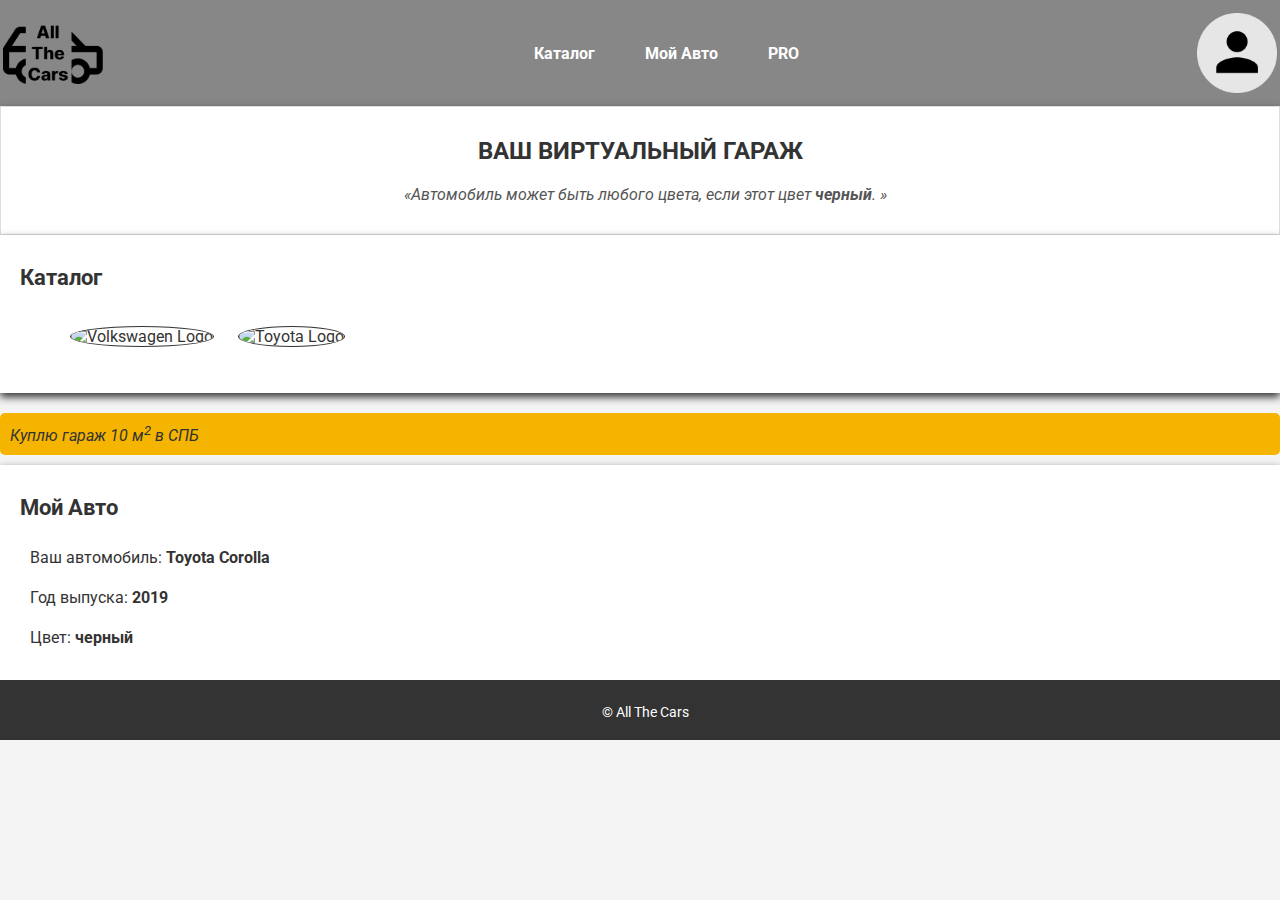
==== index.html @ 33bbd08a "fix" ====
<!DOCTYPE html>
<html lang="ru">
<head>
    <meta charset="UTF-8">
    <link rel="stylesheet" href="styles.css">
    <link href="https://fonts.googleapis.com/css2?family=Roboto:wght@400;700&display=swap" rel="stylesheet">
    <title>All The Cars</title>
    <meta name="description" content="Описание вашей страницы, например, 'Виртуальный гараж и каталог автомобилей'">
    <meta name="keywords" content="автомобили, гараж, каталог, машины, виртуальный гараж">
</head>
<body>
<header>
    <table width="100%">
        <tr>
            <td>
                <img src="Group%203.png" width="100" alt="Site logo">
            </td>
            <td align="center">
                <nav>
                    <a href="#">Каталог</a>&nbsp;&nbsp;&nbsp;&nbsp;
                    <a href="#">Мой Авто</a>&nbsp;&nbsp;&nbsp;&nbsp;
                    <a href="#">PRO</a>
                </nav>
            </td>
            <td align="right">
                <img src="Group%201.png" width="80" alt="Avatar">
            </td>
        </tr>
    </table>
</header>
<main>
    <div align="center">
        <article class="main-banner">
            <h1>Ваш виртуальный гараж</h1>
            <blockquote>
                <q>Автомобиль может быть <em>любого</em> цвета, если этот цвет <strong>черный</strong>. </q>
            </blockquote>
        </article>
    </div>
    <section>
        <h2>Каталог</h2>
        <ul>
            <li>
                <img src="https://cf-cdn-v6.volkswagen.at/media/Theme_MetaTags_OpenGraphImage_Component/40760-metaTags-ogImage/dh-1200-23ade3/2e1de91b/1714453782/VW_nbdLogo_reg_darkblue_digital_sRGB_1000px.png"
                     width="50" alt="Volkswagen Logo">
            </li>
            <li>
                <img src="https://www.batoturon.beget.app/uploads/1721655426225-toyota2.png" width="50"
                     alt="Toyota Logo">
            </li>
        </ul>
    </section>

    <aside>Куплю гараж 10 м<sup>2</sup> в СПБ</aside>
    <section>
        <h2>Мой Авто</h2>
        <p>Ваш автомобиль: <strong>Toyota Corolla</strong></p>
        <p>Год выпуска: <strong>2019</strong></p>
        <p>Цвет: <strong>черный</strong></p>
    </section>
</main>
<footer>
    <p>&copy; All The Cars</p>
</footer>

</body>
</html>
---- styles.css ----
body {
    font-family: 'Roboto', serif;
    background-color: #f4f4f4;
    color: #333;
    margin: 0;
    padding: 0;
}

header {
    background-color: #878787;
    color: #fff;
    padding: 10px 0;
    box-shadow: 0 4px 8px;
}

header img {
    vertical-align: middle;
}

nav a {
    text-decoration: none;
    color: #fff;
    font-weight: bold;
    margin: 0 15px;
}

nav a:hover {
    color: #f4b400;
}

.main-banner {
    background-color: #ffffff;
    padding: 20px;
    border: 1px solid #ddd;
    box-shadow: 0 4px 6px;
}

.main-banner h1 {
    font-size: 1.5rem;
    font-weight: bold;
    text-transform: uppercase;
    text-align: center;
}

.main-banner blockquote {
    font-size: 1rem;
    font-style: italic;
    color: #555;
    text-align: center;
    margin-top: 10px;
}

section {
    padding: 20px;
}

section h2 {
    font-size: 1.375rem;
    margin-bottom: 10px;
}

ul li {
    display: inline-block;
    margin: 10px;
}

ul img {
    border-radius: 50%;
    border: 1px solid #333;
}



footer {
    background-color: #333;
    color: #fff;
    padding: 10px 0;
    text-align: center;
    font-size: 14px;
    bottom: 0;
    width: 100%;
}

aside {
    background-color: #f4b400;
    padding: 10px;
    border-radius: 5px;
    margin: 20px 0;
    font-style: italic;
}

h1, h2 {
    margin: 0;
    padding: 10px 0;
}

p, blockquote, aside {
    margin-bottom: 10px;
    padding-left: 10px;
}

section p {
    font-size: 1rem;
    line-height: 1.5;
}

.main-banner {
    background-color: #fff;
    box-shadow: 0 4px 8px;
}

section {
    background-color: #fff;
    box-shadow: 0 4px 8px;
}

ul li {
    text-align: center;
}

ul li img {
    width: 50px;
    height: 50px;
}
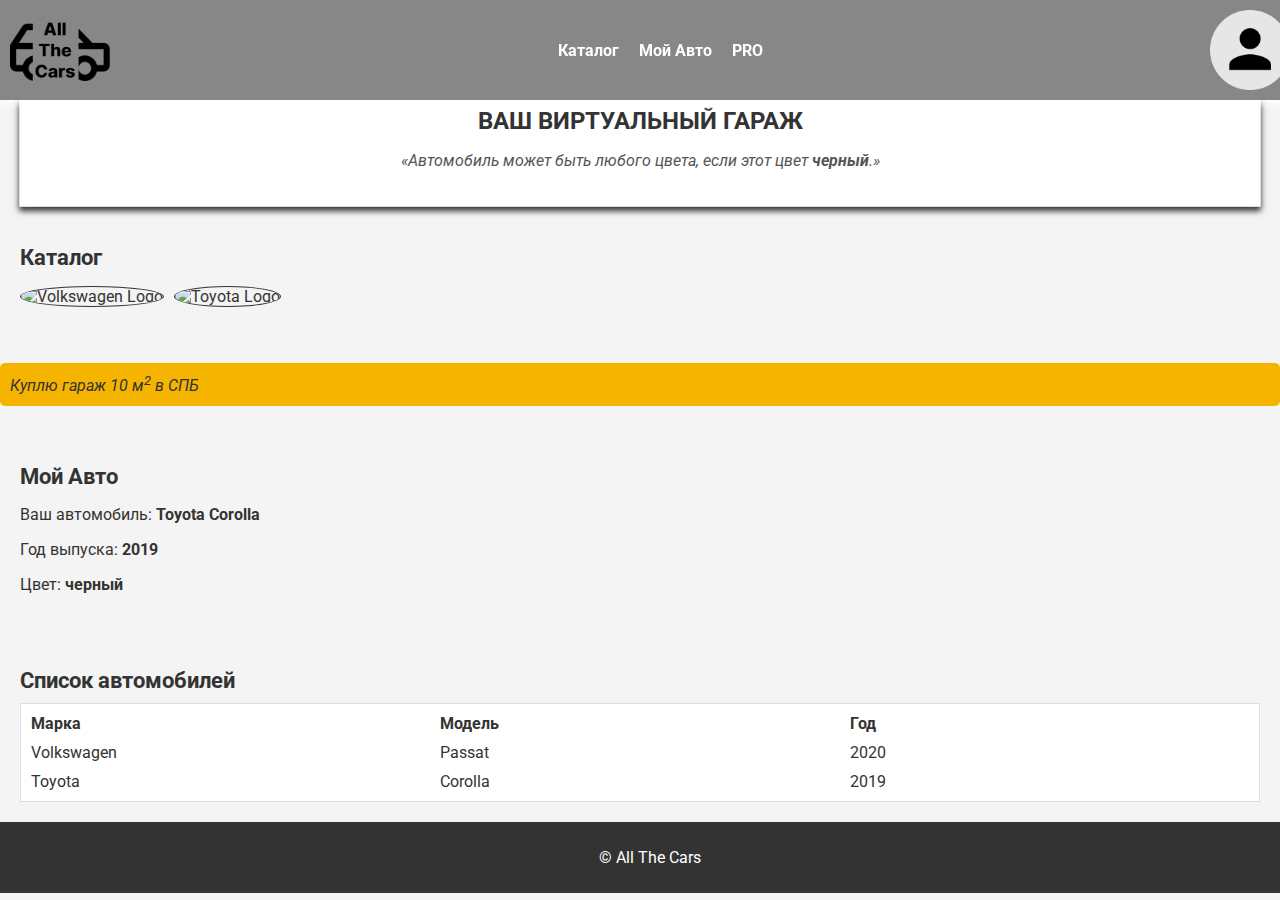
==== commit 8d6e2505: "lab3" ====
--- a/index.html
+++ b/index.html
@@ -10,33 +10,22 @@
 </head>
 <body>
 <header>
-    <table width="100%">
-        <tr>
-            <td>
-                <img src="Group%203.png" width="100" alt="Site logo">
-            </td>
-            <td align="center">
-                <nav>
-                    <a href="#">Каталог</a>&nbsp;&nbsp;&nbsp;&nbsp;
-                    <a href="#">Мой Авто</a>&nbsp;&nbsp;&nbsp;&nbsp;
-                    <a href="#">PRO</a>
-                </nav>
-            </td>
-            <td align="right">
-                <img src="Group%201.png" width="80" alt="Avatar">
-            </td>
-        </tr>
-    </table>
+    <img src="Group%203.png" width="100" alt="Site logo">
+    <nav>
+        <a href="#">Каталог</a>
+        <a href="#">Мой Авто</a>
+        <a href="#">PRO</a>
+    </nav>
+    <img src="Group%201.png" width="80" alt="Avatar">
 </header>
 <main>
-    <div align="center">
-        <article class="main-banner">
-            <h1>Ваш виртуальный гараж</h1>
-            <blockquote>
-                <q>Автомобиль может быть <em>любого</em> цвета, если этот цвет <strong>черный</strong>. </q>
-            </blockquote>
-        </article>
-    </div>
+    <article class="main-banner">
+        <h1>Ваш виртуальный гараж</h1>
+        <blockquote>
+            <q>Автомобиль может быть <em>любого</em> цвета, если этот цвет <strong>черный</strong>.</q>
+        </blockquote>
+    </article>
+
     <section>
         <h2>Каталог</h2>
         <ul>
@@ -45,23 +34,43 @@
                      width="50" alt="Volkswagen Logo">
             </li>
             <li>
-                <img src="https://www.batoturon.beget.app/uploads/1721655426225-toyota2.png" width="50"
-                     alt="Toyota Logo">
+                <img src="https://www.batoturon.beget.app/uploads/1721655426225-toyota2.png" width="50" alt="Toyota Logo">
             </li>
         </ul>
     </section>
 
     <aside>Куплю гараж 10 м<sup>2</sup> в СПБ</aside>
+
     <section>
         <h2>Мой Авто</h2>
         <p>Ваш автомобиль: <strong>Toyota Corolla</strong></p>
         <p>Год выпуска: <strong>2019</strong></p>
         <p>Цвет: <strong>черный</strong></p>
     </section>
+
+    <section>
+        <h2>Список автомобилей</h2>
+        <div class="table">
+            <div class="table-header">
+                <div>Марка</div>
+                <div>Модель</div>
+                <div>Год</div>
+            </div>
+            <div class="table-row">
+                <div>Volkswagen</div>
+                <div>Passat</div>
+                <div>2020</div>
+            </div>
+            <div class="table-row">
+                <div>Toyota</div>
+                <div>Corolla</div>
+                <div>2019</div>
+            </div>
+        </div>
+    </section>
 </main>
 <footer>
     <p>&copy; All The Cars</p>
 </footer>
-
 </body>
-</html>
+</html>--- a/styles.css
+++ b/styles.css
@@ -7,21 +7,36 @@
 }
 
 header {
+    display: flex;
+    justify-content: space-between;
+    align-items: center;
     background-color: #878787;
     color: #fff;
-    padding: 10px 0;
+    padding: 10px;
     box-shadow: 0 4px 8px;
+    position: fixed;
+    top: 0;
+    width: 100%;
+    z-index: 1000;
+}
+
+body {
+    padding-top: 70px;
+}
+
+header nav {
+    display: flex;
+    gap: 20px;
 }
 
 header img {
-    vertical-align: middle;
+    max-width: 100px;
 }
 
 nav a {
     text-decoration: none;
     color: #fff;
     font-weight: bold;
-    margin: 0 15px;
 }
 
 nav a:hover {
@@ -33,20 +48,20 @@
     padding: 20px;
     border: 1px solid #ddd;
     box-shadow: 0 4px 6px;
+    text-align: center;
+    margin: 20px 0;
 }
 
 .main-banner h1 {
     font-size: 1.5rem;
     font-weight: bold;
     text-transform: uppercase;
-    text-align: center;
 }
 
 .main-banner blockquote {
     font-size: 1rem;
     font-style: italic;
     color: #555;
-    text-align: center;
     margin-top: 10px;
 }
 
@@ -59,26 +74,18 @@
     margin-bottom: 10px;
 }
 
-ul li {
-    display: inline-block;
-    margin: 10px;
+ul {
+    display: flex;
+    gap: 10px;
+    list-style: none;
+    padding: 0;
 }
 
 ul img {
     border-radius: 50%;
     border: 1px solid #333;
-}
-
-
-
-footer {
-    background-color: #333;
-    color: #fff;
-    padding: 10px 0;
-    text-align: center;
-    font-size: 14px;
-    bottom: 0;
-    width: 100%;
+    width: 50px;
+    height: 50px;
 }
 
 aside {
@@ -89,36 +96,65 @@
     font-style: italic;
 }
 
-h1, h2 {
-    margin: 0;
-    padding: 10px 0;
+.table {
+    display: grid;
+    grid-template-columns: repeat(3, 1fr);
+    gap: 10px;
+    background-color: #fff;
+    padding: 10px;
+    border: 1px solid #ddd;
 }
 
-p, blockquote, aside {
-    margin-bottom: 10px;
-    padding-left: 10px;
+.table-header {
+    display: contents;
+    font-weight: bold;
+    background-color: #f4f4f4;
 }
 
-section p {
-    font-size: 1rem;
-    line-height: 1.5;
+.table-row {
+    display: contents;
 }
 
-.main-banner {
-    background-color: #fff;
-    box-shadow: 0 4px 8px;
+.table-row:nth-child(odd) {
+    background-color: #f9f9f9;
 }
 
-section {
+.table-row:nth-child(even) {
     background-color: #fff;
-    box-shadow: 0 4px 8px;
 }
 
-ul li {
+footer {
+    background-color: #333;
+    color: #fff;
+    padding: 10px;
     text-align: center;
+    position: relative;
+    bottom: 0;
+    width: 100%;
 }
 
-ul li img {
-    width: 50px;
-    height: 50px;
+@media screen and (max-width: 600px) {
+    nav a {
+        font-size: 0.875rem;
+    }
+
+    header img,
+    footer {
+        display: none;
+    }
+
+    .main-banner h1 {
+        font-size: 1.2rem;
+    }
+
+    .table {
+        grid-template-columns: 1fr;
+    }
+}
+
+@media screen and (min-width: 1200px) {
+    .main-banner {
+        max-width: 1200px;
+        margin: 0 auto;
+    }
 }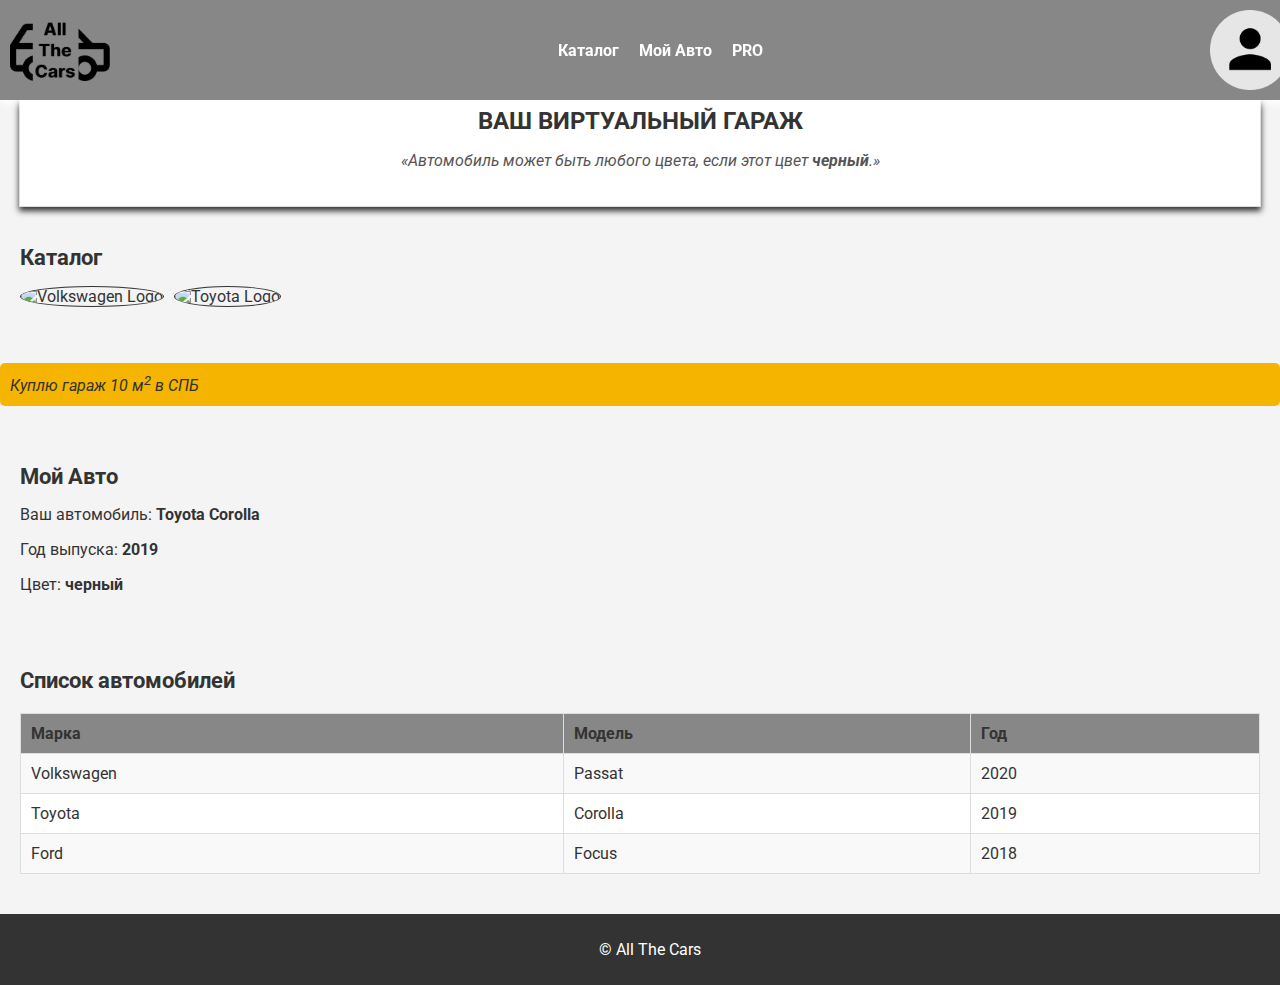
==== commit 139dddad: "fix" ====
--- a/index.html
+++ b/index.html
@@ -50,23 +50,32 @@
 
     <section>
         <h2>Список автомобилей</h2>
-        <div class="table">
-            <div class="table-header">
-                <div>Марка</div>
-                <div>Модель</div>
-                <div>Год</div>
-            </div>
-            <div class="table-row">
-                <div>Volkswagen</div>
-                <div>Passat</div>
-                <div>2020</div>
-            </div>
-            <div class="table-row">
-                <div>Toyota</div>
-                <div>Corolla</div>
-                <div>2019</div>
-            </div>
-        </div>
+        <table>
+            <thead>
+            <tr>
+                <th>Марка</th>
+                <th>Модель</th>
+                <th>Год</th>
+            </tr>
+            </thead>
+            <tbody>
+            <tr>
+                <td>Volkswagen</td>
+                <td>Passat</td>
+                <td>2020</td>
+            </tr>
+            <tr>
+                <td>Toyota</td>
+                <td>Corolla</td>
+                <td>2019</td>
+            </tr>
+            <tr>
+                <td>Ford</td>
+                <td>Focus</td>
+                <td>2018</td>
+            </tr>
+            </tbody>
+        </table>
     </section>
 </main>
 <footer>
--- a/styles.css
+++ b/styles.css
@@ -96,31 +96,30 @@
     font-style: italic;
 }
 
-.table {
-    display: grid;
-    grid-template-columns: repeat(3, 1fr);
-    gap: 10px;
-    background-color: #fff;
+/* Стили для таблицы */
+table {
+    width: 100%;
+    border-collapse: collapse;
+    margin: 20px 0;
+}
+
+th, td {
     padding: 10px;
     border: 1px solid #ddd;
+    text-align: left;
 }
 
-.table-header {
-    display: contents;
-    font-weight: bold;
-    background-color: #f4f4f4;
-}
-
-.table-row {
-    display: contents;
-}
-
-.table-row:nth-child(odd) {
+tbody tr:nth-child(odd) {
     background-color: #f9f9f9;
 }
 
-.table-row:nth-child(even) {
+tbody tr:nth-child(even) {
     background-color: #fff;
+}
+
+th {
+    background-color: #878787;
+    font-weight: bold;
 }
 
 footer {
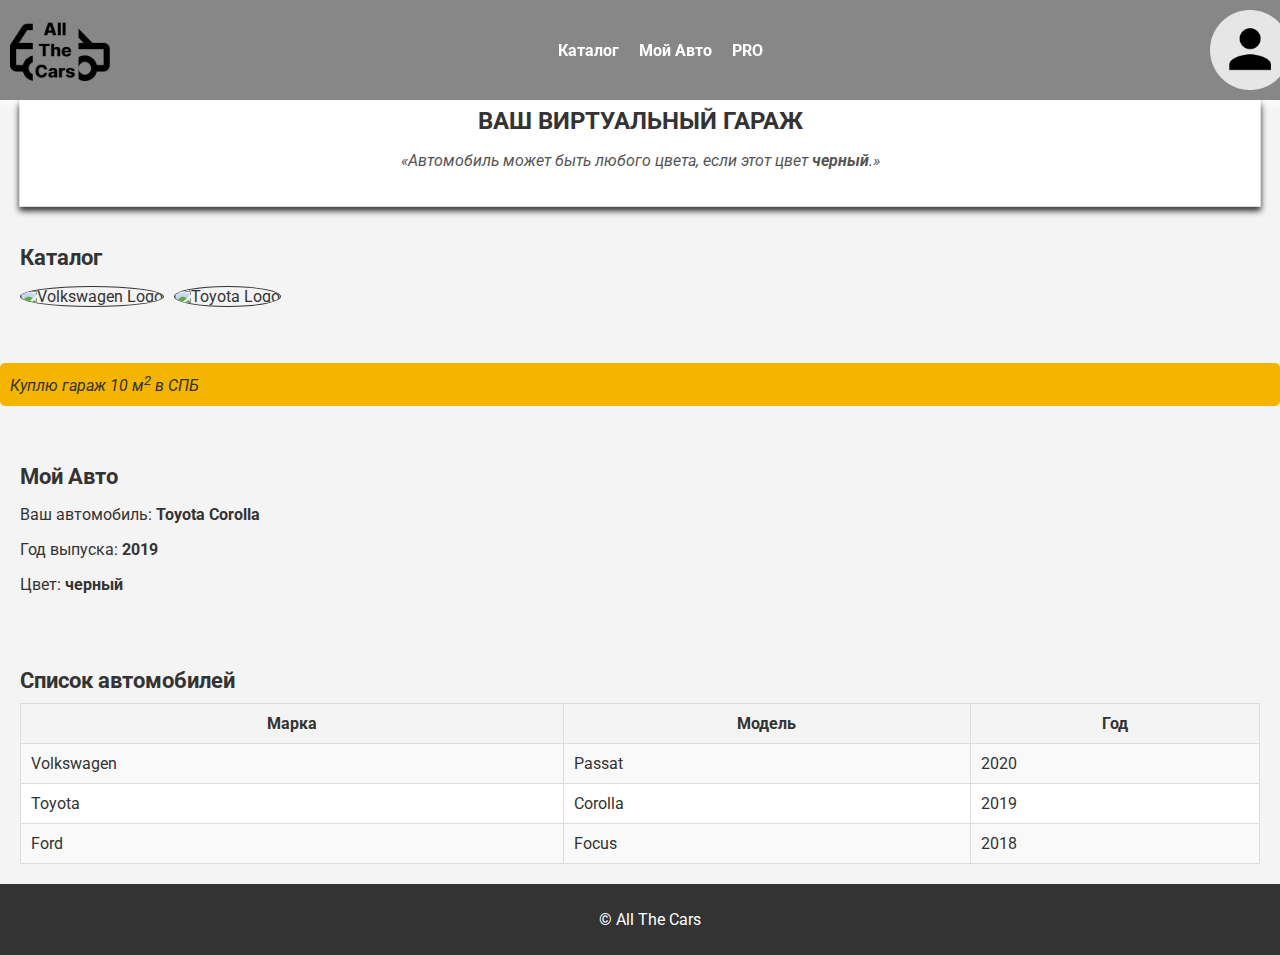
==== commit 133d0d4b: "fix" ====
--- a/index.html
+++ b/index.html
@@ -50,7 +50,7 @@
 
     <section>
         <h2>Список автомобилей</h2>
-        <table>
+        <table class="table-grid">
             <thead>
             <tr>
                 <th>Марка</th>
--- a/styles.css
+++ b/styles.css
@@ -96,11 +96,9 @@
     font-style: italic;
 }
 
-/* Стили для таблицы */
-table {
+.table-grid {
     width: 100%;
     border-collapse: collapse;
-    margin: 20px 0;
 }
 
 th, td {
@@ -109,17 +107,18 @@
     text-align: left;
 }
 
+thead th {
+    background-color: #f4f4f4;
+    font-weight: bold;
+    text-align: center;
+}
+
 tbody tr:nth-child(odd) {
     background-color: #f9f9f9;
 }
 
 tbody tr:nth-child(even) {
     background-color: #fff;
-}
-
-th {
-    background-color: #878787;
-    font-weight: bold;
 }
 
 footer {
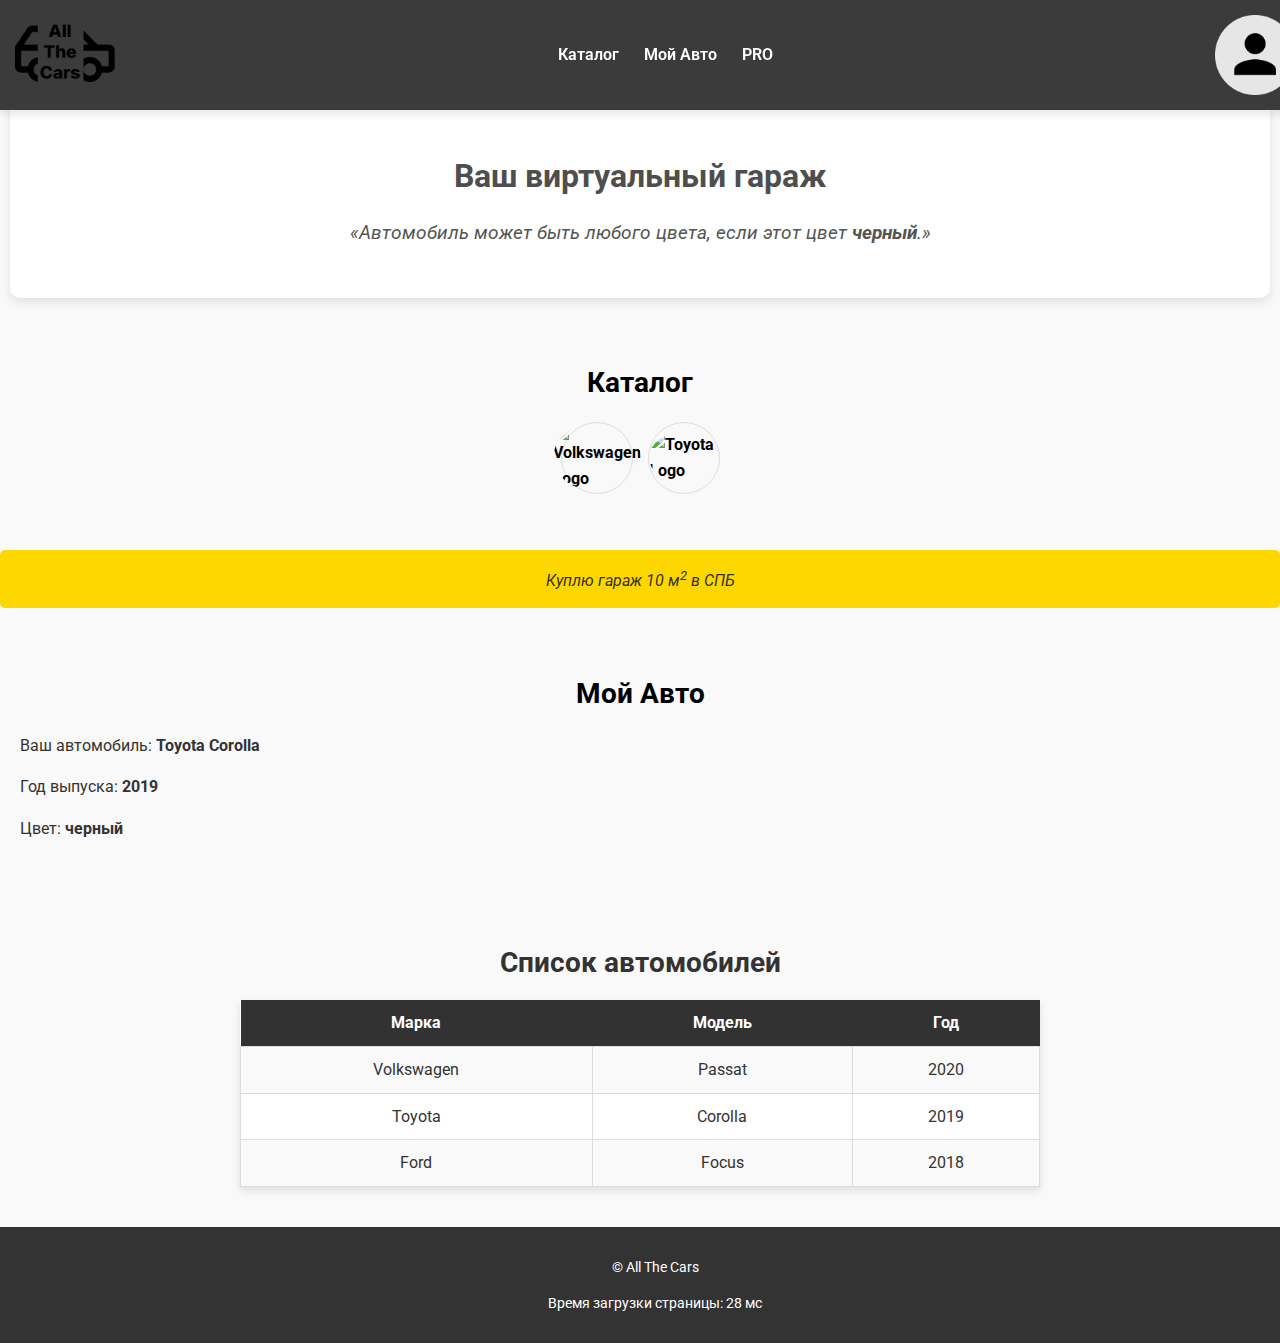
==== commit 40840b54: "lab4" ====
--- a/index.html
+++ b/index.html
@@ -7,14 +7,17 @@
     <title>All The Cars</title>
     <meta name="description" content="Описание вашей страницы, например, 'Виртуальный гараж и каталог автомобилей'">
     <meta name="keywords" content="автомобили, гараж, каталог, машины, виртуальный гараж">
+    <script src="scripts/main.js" defer></script>
 </head>
 <body>
 <header>
-    <img src="Group%203.png" width="100" alt="Site logo">
+    <a href="index.html">
+        <img src="Group%203.png" width="100" alt="Site logo">
+    </a>
     <nav>
-        <a href="#">Каталог</a>
-        <a href="#">Мой Авто</a>
-        <a href="#">PRO</a>
+        <a href="catalog.html">Каталог</a>
+        <a href="mycar.html">Мой Авто</a>
+        <a href="pro.html">PRO</a>
     </nav>
     <img src="Group%201.png" width="80" alt="Avatar">
 </header>
@@ -27,22 +30,17 @@
     </article>
 
     <section>
-        <h2>Каталог</h2>
+        <h2><a href="catalog.html">Каталог</a></h2>
         <ul>
-            <li>
-                <img src="https://cf-cdn-v6.volkswagen.at/media/Theme_MetaTags_OpenGraphImage_Component/40760-metaTags-ogImage/dh-1200-23ade3/2e1de91b/1714453782/VW_nbdLogo_reg_darkblue_digital_sRGB_1000px.png"
-                     width="50" alt="Volkswagen Logo">
-            </li>
-            <li>
-                <img src="https://www.batoturon.beget.app/uploads/1721655426225-toyota2.png" width="50" alt="Toyota Logo">
-            </li>
+            <li><a href="volkswagen.html"><img src="https://cf-cdn-v6.volkswagen.at/media/Theme_MetaTags_OpenGraphImage_Component/40760-metaTags-ogImage/dh-1200-23ade3/2e1de91b/1714453782/VW_nbdLogo_reg_darkblue_digital_sRGB_1000px.png" width="50" alt="Volkswagen Logo"></a></li>
+            <li><a href="toyota.html"><img src="https://www.batoturon.beget.app/uploads/1721655426225-toyota2.png" width="50" alt="Toyota Logo"></a></li>
         </ul>
     </section>
 
     <aside>Куплю гараж 10 м<sup>2</sup> в СПБ</aside>
 
     <section>
-        <h2>Мой Авто</h2>
+        <h2><a href="mycar.html">Мой Авто</a></h2>
         <p>Ваш автомобиль: <strong>Toyota Corolla</strong></p>
         <p>Год выпуска: <strong>2019</strong></p>
         <p>Цвет: <strong>черный</strong></p>
--- a/styles.css
+++ b/styles.css
@@ -1,32 +1,29 @@
 body {
-    font-family: 'Roboto', serif;
-    background-color: #f4f4f4;
+    font-family: 'Roboto', sans-serif;
+    background-color: #f9f9f9;
     color: #333;
     margin: 0;
     padding: 0;
+    line-height: 1.6;
 }
 
 header {
     display: flex;
     justify-content: space-between;
     align-items: center;
-    background-color: #878787;
-    color: #fff;
-    padding: 10px;
-    box-shadow: 0 4px 8px;
+    background-color: #3b3b3b;
+    color: #fff;
+    padding: 15px;
+    box-shadow: 0 4px 8px rgba(0, 0, 0, 0.1);
     position: fixed;
     top: 0;
     width: 100%;
     z-index: 1000;
 }
 
-body {
-    padding-top: 70px;
-}
-
 header nav {
     display: flex;
-    gap: 20px;
+    gap: 25px;
 }
 
 header img {
@@ -36,104 +33,152 @@
 nav a {
     text-decoration: none;
     color: #fff;
-    font-weight: bold;
+    font-weight: 600;
+    font-size: 1rem;
 }
 
 nav a:hover {
-    color: #f4b400;
+    color: #FFD700;
+    text-decoration: underline;
+}
+
+nav a.active {
+    color: #FFD700;
 }
 
 .main-banner {
     background-color: #ffffff;
-    padding: 20px;
-    border: 1px solid #ddd;
-    box-shadow: 0 4px 6px;
-    text-align: center;
-    margin: 20px 0;
+    padding: 30px;
+    margin: 100px auto 20px;
+    text-align: center;
+    border-radius: 10px;
+    box-shadow: 0 4px 10px rgba(0, 0, 0, 0.1);
+    max-width: 800px;
 }
 
 .main-banner h1 {
-    font-size: 1.5rem;
-    font-weight: bold;
-    text-transform: uppercase;
+    font-size: 2rem;
+    font-weight: 700;
+    color: #4e4e4e;
+    margin-bottom: 10px;
 }
 
 .main-banner blockquote {
-    font-size: 1rem;
+    font-size: 1.2rem;
     font-style: italic;
     color: #555;
-    margin-top: 10px;
+    margin-top: 15px;
 }
 
 section {
     padding: 20px;
+    margin: 20px 0;
+}
+
+section a {
+    color: #000;
+    text-decoration: none;
+    font-weight: bold;
 }
 
 section h2 {
-    font-size: 1.375rem;
-    margin-bottom: 10px;
-}
+    font-size: 1.75rem;
+    color: #333;
+    font-weight: bold;
+    text-align: center;
+    margin-bottom: 15px;
+    text-decoration: none;
+}
+
 
 ul {
     display: flex;
-    gap: 10px;
+    flex-wrap: wrap;
+    gap: 15px;
     list-style: none;
     padding: 0;
+    justify-content: center;
+}
+
+ul li {
+    border: 1px solid #ddd;
+    border-radius: 50%;
+    width: 70px;
+    height: 70px;
+    display: flex;
+    align-items: center;
+    justify-content: center;
+    transition: transform 0.3s, box-shadow 0.3s;
+}
+
+ul li:hover {
+    transform: scale(1.1);
+    box-shadow: 0 4px 8px rgba(0, 0, 0, 0.2);
 }
 
 ul img {
+    width: 100%;
+    height: 100%;
     border-radius: 50%;
-    border: 1px solid #333;
-    width: 50px;
-    height: 50px;
+    object-fit: cover;
 }
 
 aside {
-    background-color: #f4b400;
+    background-color: #FFD700;
+    padding: 15px;
+    border-radius: 5px;
+    font-style: italic;
+    margin: 20px 0;
+    color: #333;
+    text-align: center;
+}
+
+.table-grid {
+    width: 100%;
+    border-collapse: collapse;
+    margin: auto;
+    max-width: 800px;
+    background-color: #fff;
+    box-shadow: 0 4px 8px rgba(0, 0, 0, 0.1);
+}
+
+thead th {
+    background-color: #323232;
+    color: #fff;
     padding: 10px;
-    border-radius: 5px;
-    margin: 20px 0;
-    font-style: italic;
-}
-
-.table-grid {
-    width: 100%;
-    border-collapse: collapse;
-}
-
-th, td {
+    text-align: center;
+    font-weight: bold;
+}
+
+tbody tr {
+    background-color: #f9f9f9;
+}
+
+tbody tr:nth-child(even) {
+    background-color: #fff;
+}
+
+tbody td {
     padding: 10px;
     border: 1px solid #ddd;
-    text-align: left;
-}
-
-thead th {
-    background-color: #f4f4f4;
-    font-weight: bold;
-    text-align: center;
-}
-
-tbody tr:nth-child(odd) {
-    background-color: #f9f9f9;
-}
-
-tbody tr:nth-child(even) {
-    background-color: #fff;
+    text-align: center;
 }
 
 footer {
     background-color: #333;
     color: #fff;
-    padding: 10px;
-    text-align: center;
+    padding: 15px;
+    text-align: center;
+    font-size: 0.875rem;
     position: relative;
     bottom: 0;
     width: 100%;
 }
 
+/* Мобильные  */
 @media screen and (max-width: 600px) {
     nav a {
-        font-size: 0.875rem;
+        font-size: 0.9rem;
     }
 
     header img,
@@ -142,17 +187,17 @@
     }
 
     .main-banner h1 {
-        font-size: 1.2rem;
-    }
-
-    .table {
-        grid-template-columns: 1fr;
+        font-size: 1.5rem;
+    }
+
+    ul li {
+        width: 50px;
+        height: 50px;
     }
 }
 
 @media screen and (min-width: 1200px) {
     .main-banner {
         max-width: 1200px;
-        margin: 0 auto;
     }
 }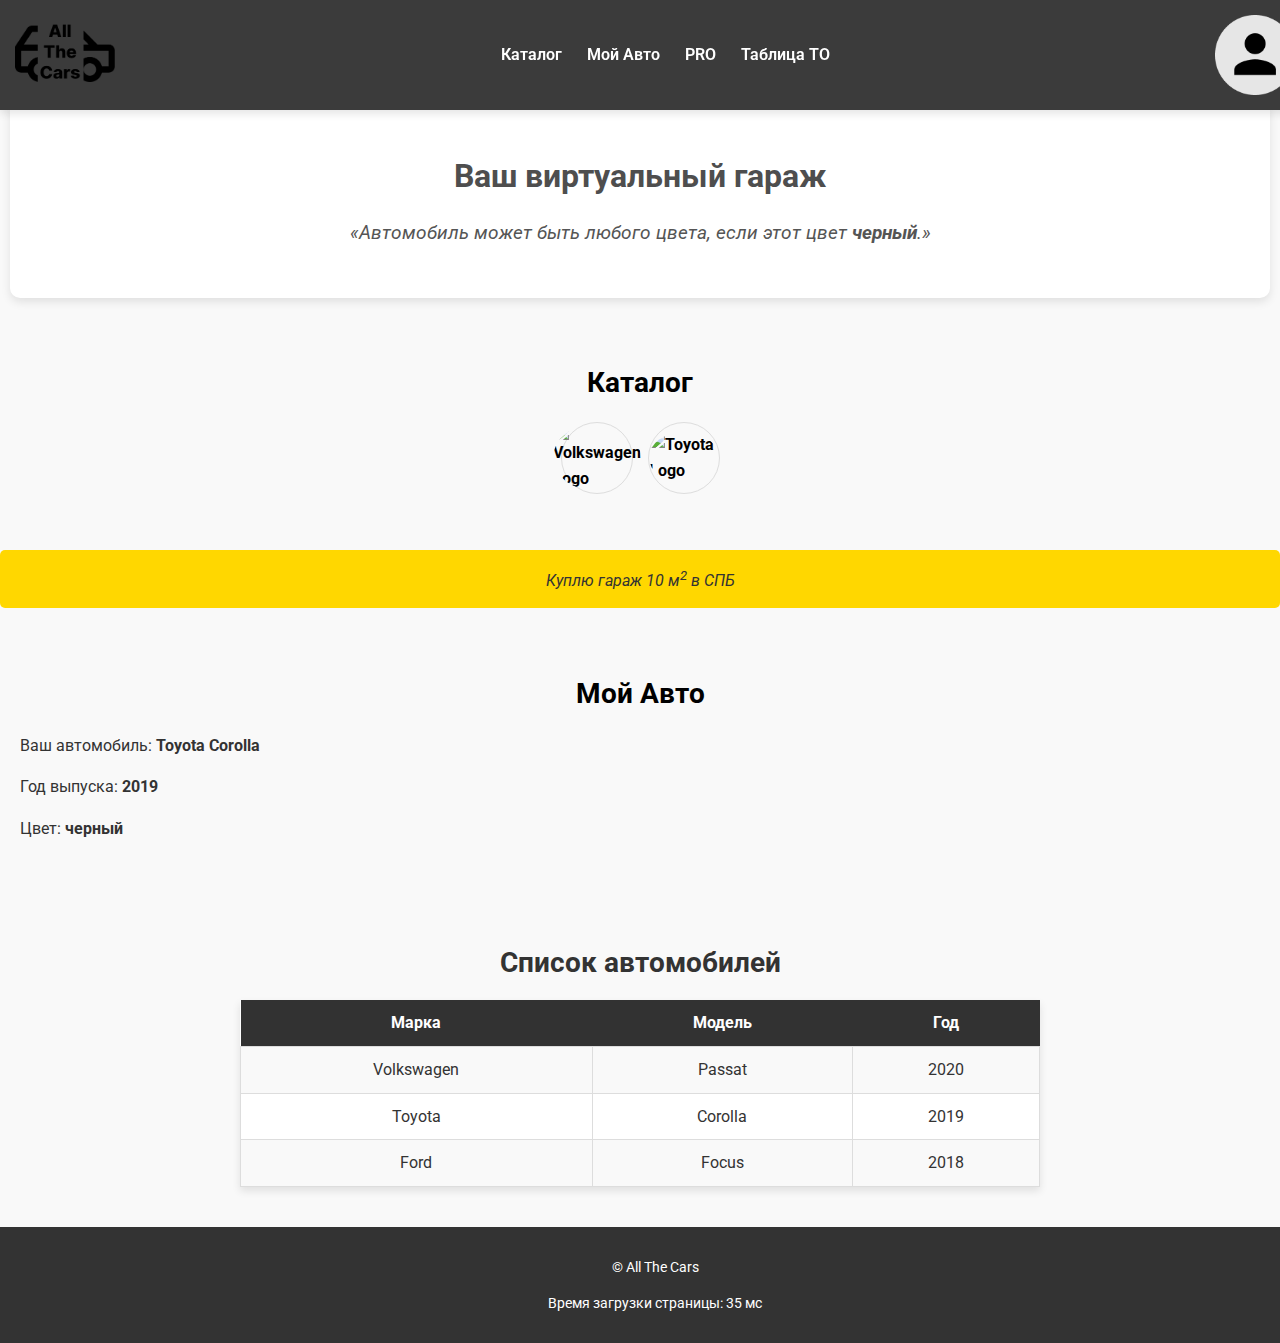
==== commit 72227d97: "lab5" ====
--- a/index.html
+++ b/index.html
@@ -18,6 +18,7 @@
         <a href="catalog.html">Каталог</a>
         <a href="mycar.html">Мой Авто</a>
         <a href="pro.html">PRO</a>
+        <a href="constructor.html">Таблица ТО</a>
     </nav>
     <img src="Group%201.png" width="80" alt="Avatar">
 </header>
--- a/styles.css
+++ b/styles.css
@@ -24,6 +24,8 @@
 header nav {
     display: flex;
     gap: 25px;
+    justify-content: space-between;
+    align-items: center;
 }
 
 header img {
@@ -35,6 +37,11 @@
     color: #fff;
     font-weight: 600;
     font-size: 1rem;
+}
+
+nav a.active {
+    color: #FFD700;
+    font-weight: bold;
 }
 
 nav a:hover {
@@ -175,10 +182,13 @@
     width: 100%;
 }
 
-/* Мобильные  */
+
+
 @media screen and (max-width: 600px) {
-    nav a {
-        font-size: 0.9rem;
+    header nav {
+        margin: 0 auto;
+        display: flex;
+        justify-content: center;
     }
 
     header img,
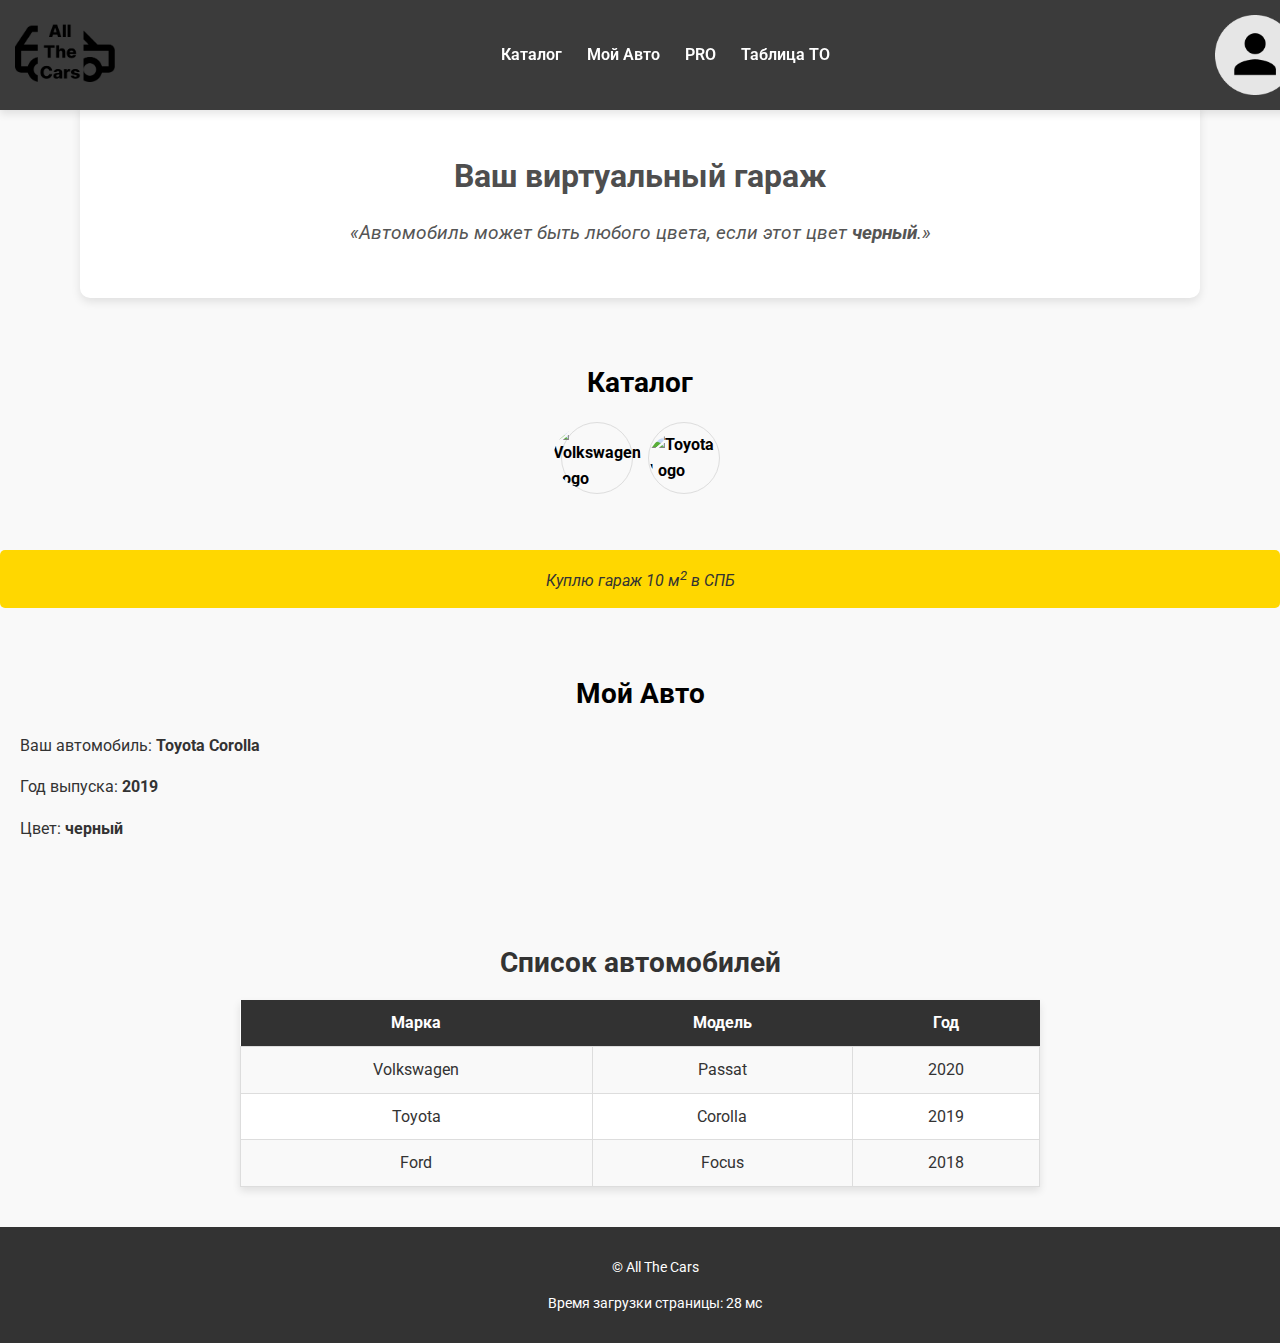
==== commit 67e942fd: "lab 6" ====
--- a/index.html
+++ b/index.html
@@ -20,7 +20,7 @@
         <a href="pro.html">PRO</a>
         <a href="constructor.html">Таблица ТО</a>
     </nav>
-    <img src="Group%201.png" width="80" alt="Avatar">
+    <img id="profile-icon" src="Group%201.png" width="80" alt="Avatar">
 </header>
 <main>
     <article class="main-banner">
--- a/styles.css
+++ b/styles.css
@@ -53,10 +53,14 @@
     color: #FFD700;
 }
 
+main {
+    margin-top: 100px;
+}
+
 .main-banner {
     background-color: #ffffff;
     padding: 30px;
-    margin: 100px auto 20px;
+    margin: 100px 80px 20px;
     text-align: center;
     border-radius: 10px;
     box-shadow: 0 4px 10px rgba(0, 0, 0, 0.1);
@@ -171,6 +175,23 @@
     text-align: center;
 }
 
+.preloader {
+    margin-top: 100px;
+    font-size: 1.5rem;
+    color: #333;
+    text-align: center;
+    animation: blink 1.5s infinite;
+}
+
+@keyframes blink {
+    0%, 100% {
+        opacity: 1;
+    }
+    50% {
+        opacity: 0.5;
+    }
+}
+
 footer {
     background-color: #333;
     color: #fff;
@@ -181,7 +202,6 @@
     bottom: 0;
     width: 100%;
 }
-
 
 
 @media screen and (max-width: 600px) {
@@ -196,6 +216,10 @@
         display: none;
     }
 
+    main {
+        margin-top: 40px;
+    }
+
     .main-banner h1 {
         font-size: 1.5rem;
     }
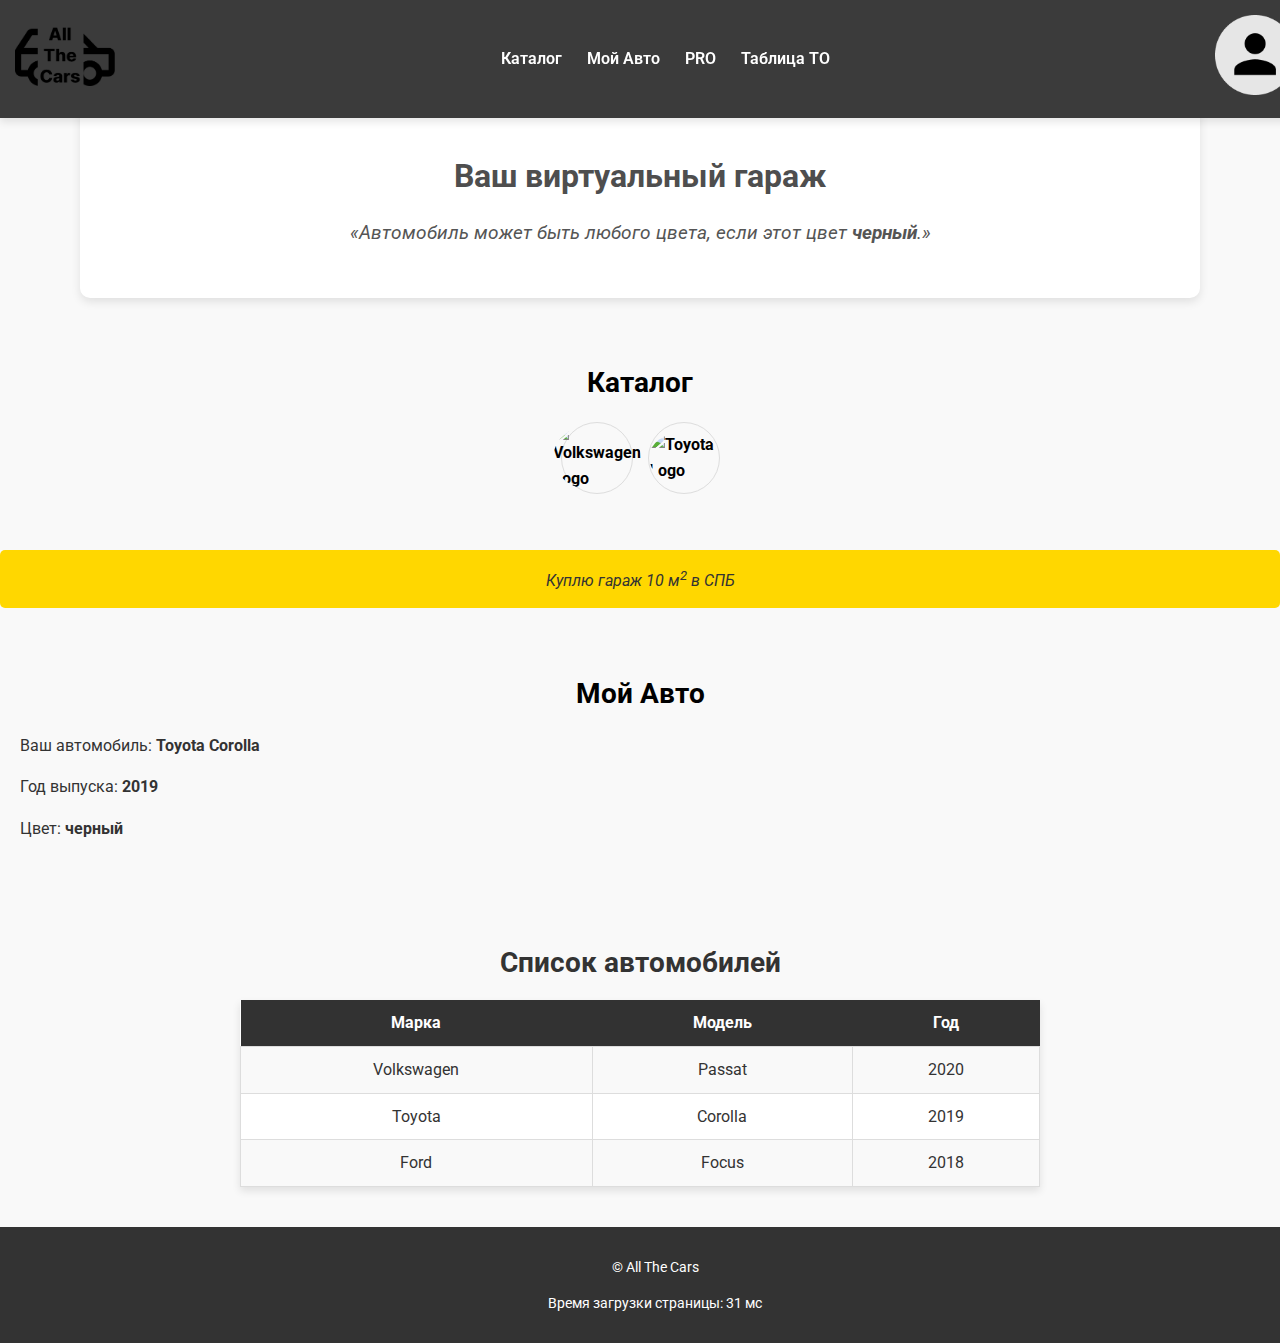
==== commit b1e68da7: "lab 6" ====
--- a/index.html
+++ b/index.html
@@ -20,8 +20,9 @@
         <a href="pro.html">PRO</a>
         <a href="constructor.html">Таблица ТО</a>
     </nav>
-    <img id="profile-icon" src="Group%201.png" width="80" alt="Avatar">
-</header>
+    <a href="profile.html">
+        <img id="profile-icon" src="Group%201.png" width="80" alt="Avatar">
+    </a></header>
 <main>
     <article class="main-banner">
         <h1>Ваш виртуальный гараж</h1>
